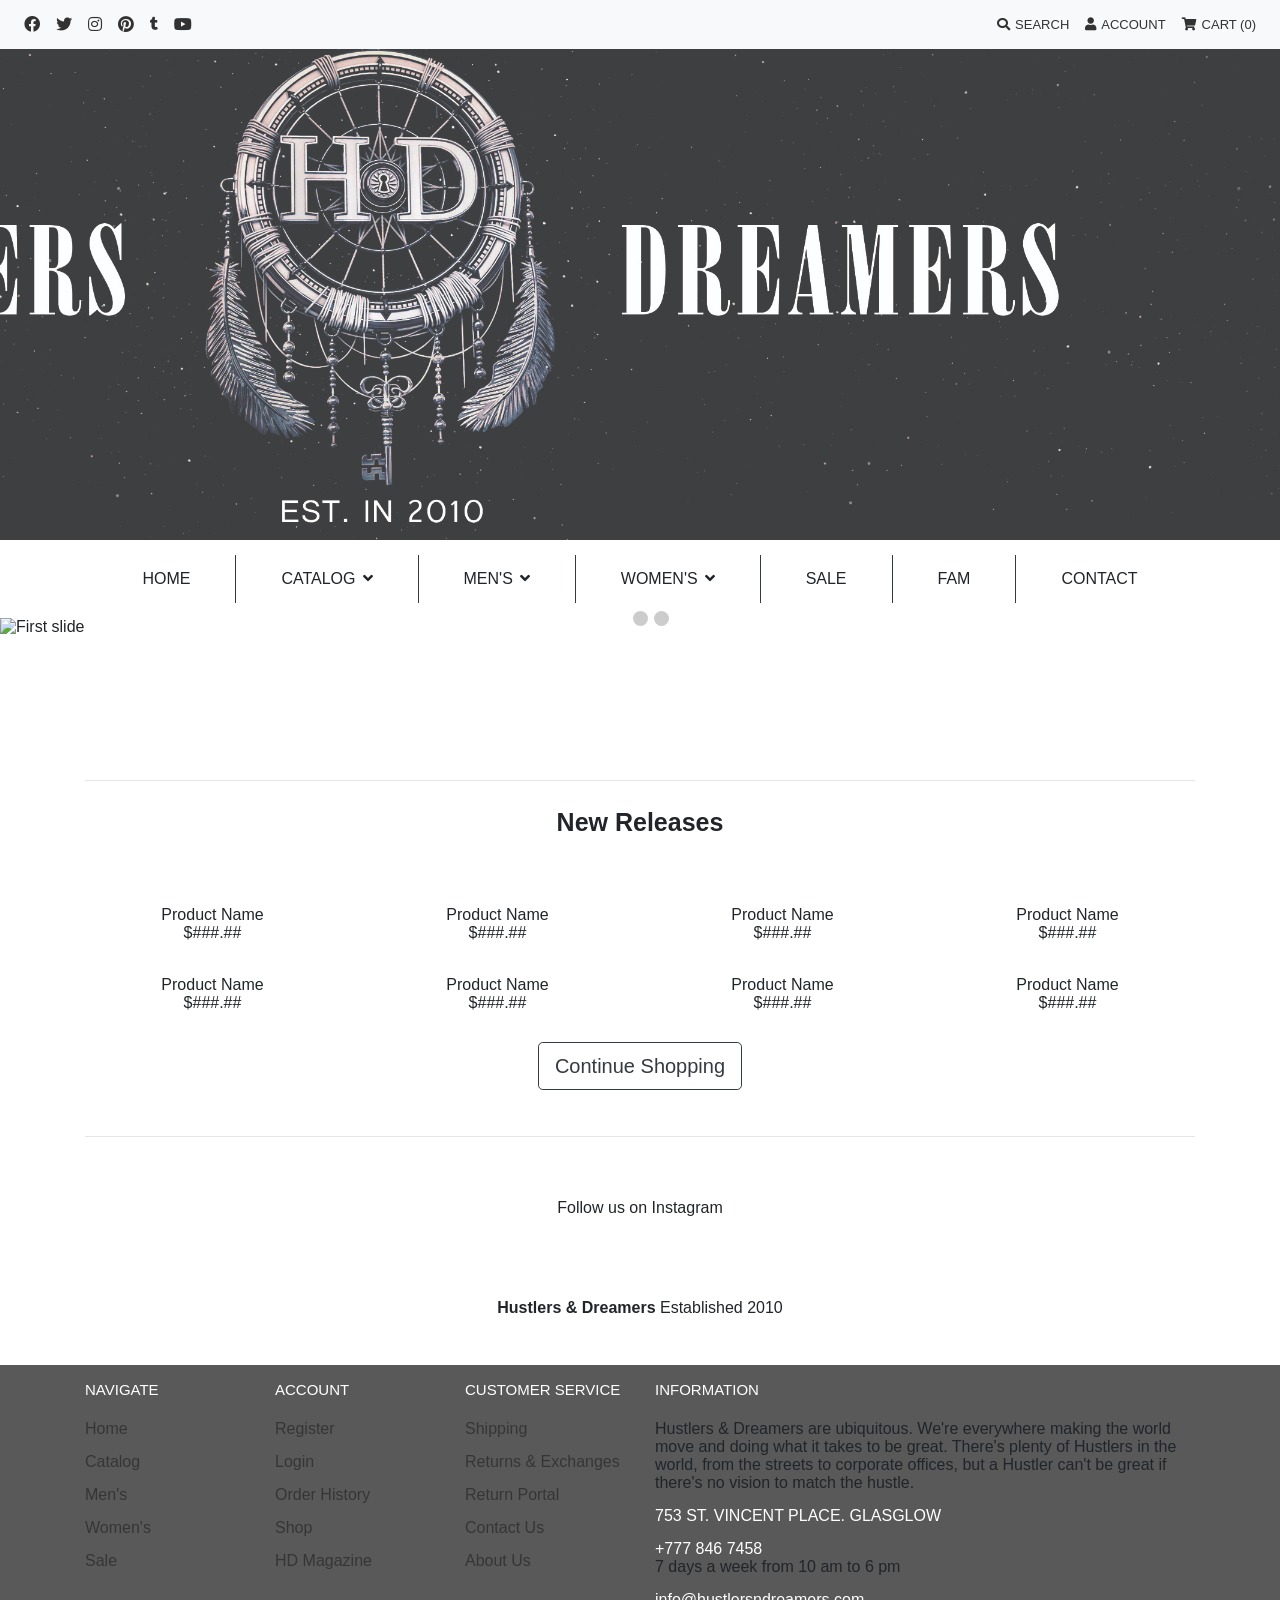
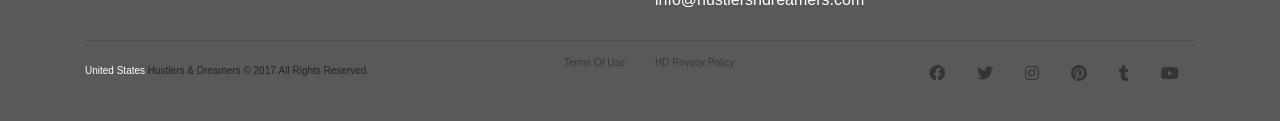
==== index.html @ d3884266 "First Commit" ====
<!doctype html>
<html lang="en">
  <head>
    <!-- Required meta tags -->
    <meta charset="utf-8">
    <meta name="viewport" content="width=device-width, initial-scale=1, shrink-to-fit=no">

    <!-- Bootstrap CSS -->
    <link rel="stylesheet" href="/css/bootstrap.css">
    <!-- Font Awesome CSS -->
    <link rel="stylesheet" href="https://use.fontawesome.com/releases/v5.5.0/css/all.css" integrity="sha384-B4dIYHKNBt8Bc12p+WXckhzcICo0wtJAoU8YZTY5qE0Id1GSseTk6S+L3BlXeVIU" crossorigin="anonymous">
    <!--  Custom styles  -->
    <link rel="stylesheet" href="css/mystyle.css">
    <title>Hustlers &amp; Dreamers</title>
  </head>
  <body>
   <section class="cover-main" id="home">
       <nav class="navbar navbar-expand-lg navbar-light bg-light fixed-top">
<!--  <a class="navbar-brand" href="#">Navbar</a>-->
  <button class="navbar-toggler" type="button" data-toggle="collapse" data-target="#navbarSupportedContent" aria-controls="navbarSupportedContent" aria-expanded="false" aria-label="Toggle navigation">
    <span class="navbar-toggler-icon"></span>
  </button>

  <div class="collapse navbar-collapse" id="navbarSupportedContent">
    <ul class="navbar-nav mr-auto">
      <li class="nav-item">
        <a class="nav-link" href="#"><i class="fab fa-facebook"></i></a>
      </li>
      <li class="nav-item">
        <a class="nav-link" href="#"><i class="fab fa-twitter"></i></a>
      </li>
      <li class="nav-item ">
        <a class="nav-link" href="#"><i class="fab fa-instagram"></i></a>
      </li>
      <li class="nav-item">
        <a class="nav-link" href="#"><i class="fab fa-pinterest"></i></a>
      </li>
      <li class="nav-item">
        <a class="nav-link" href="#"><i class="fab fa-tumblr"></i></a>
      </li>
      <li class="nav-item">
        <a class="nav-link" href="#"><i class="fab fa-youtube"></i></a>
      </li>
    </ul>
    <ul class="navbar-nav">
       <li class="nav-item">
            <a class="nav-link" href="#"><i class="fas fa-search"></i>Search</a>
        </li>
        <li class="nav-item">
            <a class="nav-link" href="#"><i class="fas fa-user"></i>Account</a>
        </li>
        <li class="nav-item">
            <a class="nav-link" href="#"><i class="fas fa-shopping-cart"></i>Cart (0)</a>
        </li>
    </ul>
  </div>
</nav>
   </section>
   
   <section id="site-nav">
       <ul class="nav justify-content-center">
      <li class="nav-item">
        <a class="nav-link text-body text-uppercase border-right border-dark" href="#">Home</a>
      </li>
      <li class="nav-item">
        <a class="nav-link text-body text-uppercase border-right border-dark" href="#">Catalog<i class="fas fa-angle-down"></i></a>
      </li>
      <li class="nav-item">
        <a class="nav-link text-body text-uppercase border-right border-dark" href="#">Men's<i class="fas fa-angle-down"></i></a>
      </li>
      <li class="nav-item">
        <a class="nav-link text-body text-uppercase border-right border-dark" href="#">Women's<i class="fas fa-angle-down"></i></a>
      </li>
      <li class="nav-item">
        <a class="nav-link text-body text-uppercase border-right border-dark" href="#">Sale</a>
      </li>
      <li class="nav-item">
        <a class="nav-link text-body text-uppercase border-right border-dark" href="#">Fam</a>
      </li>
      <li class="nav-item">
        <a class="nav-link text-body text-uppercase" href="#">Contact</a>
      </li>
    </ul>
<!--
       <nav class="navbar navbar-expand-lg navbar-light bg-light">
           <div class="container">
            <div class="collapse navbar-collapse" id="navbarText">
                <ul class="navbar-nav mr-auto">
                  <li class="nav-item active">
                    <a class="nav-link" href="#">Home <span class="sr-only">(current)</span></a>
                  </li>
                  <li class="nav-item">
                    <a class="nav-link" href="#">Catalog<i class="fas fa-angle-down"></i></a>
                  </li>
                  <li class="nav-item">
                    <a class="nav-link" href="#">Men's<i class="fas fa-angle-down"></i></a>
                  </li>
                  <li class="nav-item">
                    <a class="nav-link" href="#">Women's<i class="fas fa-angle-down"></i></a>
                  </li>
                  <li class="nav-item">
                    <a class="nav-link" href="#">Sales</a>
                  </li>
                  <li class="nav-item">
                    <a class="nav-link" href="#">Fam</a>
                  </li>
                  <li class="nav-item">
                    <a class="nav-link" href="#">Contact</a>
                  </li>
                </ul>
              </div>
          </div>
        </nav>
-->
   </section>
   
   <section id="home-carousel">
       <div id="carouselExampleIndicators" class="carousel slide" data-ride="carousel">
          <ol class="carousel-indicators">
            <li data-target="#carouselExampleIndicators" data-slide-to="0" class="active"></li>
            <li data-target="#carouselExampleIndicators" data-slide-to="1"></li>
            <li data-target="#carouselExampleIndicators" data-slide-to="2"></li>
          </ol>
          <div class="carousel-inner">
            <div class="carousel-item active">
              <img class="d-block w-100" src="https://via.placeholder.com/800x400?auto=yes&bg=777&fg=555&text=First slide" alt="First slide">
            </div>
            <div class="carousel-item">
              <img class="d-block w-100" src="https://via.placeholder.com/800x400?auto=yes&bg=666&fg=444&text=Second slide" alt="Second slide">
            </div>
            <div class="carousel-item">
              <img class="d-block w-100" src="https://via.placeholder.com/800x400?auto=yes&bg=555&fg=333&text=Third slide" alt="Third slide">
            </div>
          </div>
          <a class="carousel-control-prev" href="#carouselExampleIndicators" role="button" data-slide="prev">
            <span class="carousel-control-prev-icon" aria-hidden="true"></span>
            <span class="sr-only">Previous</span>
          </a>
          <a class="carousel-control-next" href="#carouselExampleIndicators" role="button" data-slide="next">
            <span class="carousel-control-next-icon" aria-hidden="true"></span>
            <span class="sr-only">Next</span>
          </a>
        </div>
   </section>
    
    <section id="two-images-alone">
<!--        <div class="container">-->
          <div class="row">
            <div class="mx-auto">
             <img src="https://via.placeholder.com/700x500" alt="">
            </div>
            <div class="mx-auto">
              <img src="https://via.placeholder.com/700x500" alt="">
            </div>
          </div>
<!--        </div>-->
    </section>
    
    <section id="new-releases">
       <div class="container">
          <hr>
           <h1>New Releases</h1>
           <div class="row">
               <div class="col">
                   <img src="https://via.placeholder.com/250" alt="">
                   <h3>Product Name</h3>
                   <p>$###.##</p>
               </div>
               <div class="col">
                   <img src="https://via.placeholder.com/250" alt="">
                   <h3>Product Name</h3>
                   <p>$###.##</p>
               </div>
               <div class="col">
                   <img src="https://via.placeholder.com/250" alt="">
                   <h3>Product Name</h3>
                   <p>$###.##</p>
               </div>
               <div class="col">
                   <img src="https://via.placeholder.com/250" alt="">
                   <h3>Product Name</h3>
                   <p>$###.##</p>
               </div>
           </div>
           <div class="row">
               <div class="col">
                   <img src="https://via.placeholder.com/250" alt="">
                   <h3>Product Name</h3>
                   <p>$###.##</p>
               </div>
               <div class="col">
                   <img src="https://via.placeholder.com/250" alt="">
                   <h3>Product Name</h3>
                   <p>$###.##</p>
               </div>
               <div class="col">
                   <img src="https://via.placeholder.com/250" alt="">
                   <h3>Product Name</h3>
                   <p>$###.##</p>
               </div>
               <div class="col">
                   <img src="https://via.placeholder.com/250" alt="">
                   <h3>Product Name</h3>
                   <p>$###.##</p>
               </div>
           </div>
           <button type="button" class="btn btn-lg btn-outline-dark">Continue Shopping</button>
           <hr>
       </div>
    </section>
    
    <section id="follow-instagram">
        <div class="container">
            <h3 class="my-3">Follow us on Instagram</h3>
            <img src="https://via.placeholder.com/150" alt="">
            <img src="https://via.placeholder.com/150" alt="">
            <img src="https://via.placeholder.com/150" alt="">
            <img src="https://via.placeholder.com/150" alt="">
            <img src="https://via.placeholder.com/150" alt="">
            <h3 class="my-5"><b>Hustlers &amp; Dreamers</b> Established 2010</h3>
        </div>
    </section>
    
    <footer>
          <div class="container">
              <div class="row">
                <div class="col-2">
                    <h3>Navigate</h3>
                    <ul class="nav flex-column">
                        <li class="nav-item"><a href="#">Home</a></li>
                        <li class="nav-item"><a href="#">Catalog</a></li>
                        <li class="nav-item"><a href="#">Men's</a></li>
                        <li class="nav-item"><a href="#">Women's</a></li>
                        <li class="nav-item"><a href="#">Sale</a></li>
                    </ul>
                </div>
                <div class="col-2">
                    <h3>Account</h3>
                    <ul class="nav flex-column">
                        <li class="nav-item"><a href="#">Register</a></li>
                        <li class="nav-item"><a href="#">Login</a></li>
                        <li class="nav-item"><a href="#">Order History</a></li>
                        <li class="nav-item"><a href="#">Shop</a></li>
                        <li class="nav-item"><a href="#">HD Magazine</a></li>
                    </ul>
                </div>
                <div class="col-2">
                    <h3>Customer Service</h3>
                    <ul class="nav flex-column">
                        <li class="nav-item"><a href="#">Shipping</a></li>
                        <li class="nav-item"><a href="#">Returns &amp; Exchanges</a></li>
                        <li class="nav-item"><a href="#">Return Portal</a></li>
                        <li class="nav-item"><a href="#">Contact Us</a></li>
                        <li class="nav-item"><a href="#">About Us</a></li>
                    </ul>
                </div>
                <div class="col-6">
                    <h3>Information</h3>
                    <ul class="nav flex-column">
                        <li class="nav-item">Hustlers &amp; Dreamers are ubiquitous. We're everywhere making the world move and doing what it takes to be great. There's plenty of Hustlers in the world, from the streets to corporate offices, but a Hustler can't be great if there's no vision to match the hustle.</li>
                        <li class="nav-item"><p class="text-uppercase">753 St. Vincent Place. Glasglow</p></li>
                        <li class="nav-item"><p>+777 846 7458</p>7 days a week from 10 am to 6 pm</li>
                        <li class="nav-item"><p><a class="email" href="mailto:info@hustlersandreamers.com&subject=New Customer Inquiry">info@hustlersndreamers.com</a></p></li>
                    </ul>
                </div>
              </div>
              <hr>
              <div class="row" id="final-row">
                 <div class="col-sm">
                     <p class="text-left py-2 ">
                          <span class="countryus">United States</span> Hustlers &amp; Dreamers &copy; 2017.All Rights Reserved.
                      </p>
                 </div>
                 <div class="col-1">
                     <p class="text-right"><a class="text-dark btn-link" href="#">Terms Of Use</a></p>
                 </div>
                 <div class="col-2">
                     <p class="text-left"><a class="text-dark btn-link" href="#">HD Privacy Policy</a></p>
                 </div>
                  <div class="col-4">
                      <ul class="nav justify-content-end">
                  <li class="nav-item">
                        <a class="nav-link" href="#"><i class="fab fa-facebook"></i></a>
                      </li>
                      <li class="nav-item">
                        <a class="nav-link" href="#"><i class="fab fa-twitter"></i></a>
                      </li>
                      <li class="nav-item ">
                        <a class="nav-link" href="#"><i class="fab fa-instagram"></i></a>
                      </li>
                      <li class="nav-item">
                        <a class="nav-link" href="#"><i class="fab fa-pinterest"></i></a>
                      </li>
                      <li class="nav-item">
                        <a class="nav-link" href="#"><i class="fab fa-tumblr"></i></a>
                      </li>
                      <li class="nav-item">
                        <a class="nav-link" href="#"><i class="fab fa-youtube"></i></a>
                      </li>
                </ul>
                  </div>
              </div>
          </div>
    </footer>

    <!-- Optional JavaScript -->
    <!-- jQuery first, then Popper.js, then Bootstrap JS -->
    <script src="https://code.jquery.com/jquery-3.3.1.slim.min.js" integrity="sha384-q8i/X+965DzO0rT7abK41JStQIAqVgRVzpbzo5smXKp4YfRvH+8abtTE1Pi6jizo" crossorigin="anonymous"></script>
    <script src="https://cdnjs.cloudflare.com/ajax/libs/popper.js/1.14.3/umd/popper.min.js" integrity="sha384-ZMP7rVo3mIykV+2+9J3UJ46jBk0WLaUAdn689aCwoqbBJiSnjAK/l8WvCWPIPm49" crossorigin="anonymous"></script>
    <script src="https://stackpath.bootstrapcdn.com/bootstrap/4.1.3/js/bootstrap.min.js" integrity="sha384-ChfqqxuZUCnJSK3+MXmPNIyE6ZbWh2IMqE241rYiqJxyMiZ6OW/JmZQ5stwEULTy" crossorigin="anonymous"></script>
    <script defer src="https://use.fontawesome.com/releases/v5.5.0/js/all.js" integrity="sha384-GqVMZRt5Gn7tB9D9q7ONtcp4gtHIUEW/yG7h98J7IpE3kpi+srfFyyB/04OV6pG0" crossorigin="anonymous"></script>
  </body>
</html>
---- css/mystyle.css ----
/*RESET CSS BEGIN*/


/* http://meyerweb.com/eric/tools/css/reset/
   v2.0 | 20110126
   License: none (public domain)
*/

html,
body,
div,
span,
applet,
object,
iframe,
h1,
h2,
h3,
h4,
h5,
h6,
p,
blockquote,
pre,
a,
abbr,
acronym,
address,
big,
cite,
code,
del,
dfn,
em,
img,
ins,
kbd,
q,
s,
samp,
small,
strike,
strong,
sub,
sup,
tt,
var,
b,
u,
i,
center,
dl,
dt,
dd,
ol,
ul,
li,
fieldset,
form,
label,
legend,
table,
caption,
tbody,
tfoot,
thead,
tr,
th,
td,
article,
aside,
canvas,
details,
embed,
figure,
figcaption,
footer,
header,
hgroup,
menu,
nav,
output,
ruby,
section,
summary,
time,
mark,
audio,
video {
    margin: 0;
    padding: 0;
    border: 0;
    font-size: 100%;
    font: inherit;
    vertical-align: baseline;
}


/* HTML5 display-role reset for older browsers */

article,
aside,
details,
figcaption,
figure,
footer,
header,
hgroup,
menu,
nav,
section {
    display: block;
}

body {
    /*line-height: 1;*/
    /*font-family: 'Montserrat', sans-serif;*/
    font-family: 'Roboto', sans-serif;
/*    font-family: 'Advent Pro', sans-serif;*/
}

ol,
ul {
    list-style: none;
}

blockquote,
q {
    quotes: none;
}

blockquote:before,
blockquote:after,
q:before,
q:after {
    content: '';
    content: none;
}

/*RESET CSS END*/




/*Nav bar style begin */

.navbar-light .navbar-nav .nav-link {
    color: rgba(0,0,0,0.8);
    text-transform: uppercase;
    font-size: 13px;
    font-weight: 500;
}


/*
.fa-facebook {
    color: rgba(0,0,0,0.8);
}

.fa-twitter {
    color: rgba(0,0,0,0.8);
}
.fa-instagram {
    color: rgba(0,0,0,0.8);
}
.fa-pinterest {
    color: rgba(0,0,0,0.8);
}
.fa-tumblr {
    color: rgba(0,0,0,0.8);
}
.fa-youtube {
    color: rgba(0,0,0,0.8);
}
*/

.navbar-light .navbar-nav .nav-link .fa-facebook {
    font-size: 1rem;
}
.navbar-light .navbar-nav .nav-link .fa-twitter {
    font-size: 1rem;
}
.navbar-light .navbar-nav .nav-link .fa-instagram {
    font-size: 1rem;
}
.navbar-light .navbar-nav .nav-link .fa-pinterest {
    font-size: 1rem;
}
.navbar-light .navbar-nav .nav-link .fa-tumbler {
    font-size: 1rem;
}
.navbar-light .navbar-nav .nav-link .fa-youtube {
    font-size: 1rem;
}

.fa-search {
    margin-right:5px;
    color:rgba(0,0,0,0.8);
}

.fa-user {
    margin-right:5px;
    color:rgba(0,0,0,0.8);
}
.fa-shopping-cart {
    margin-right:5px;
    color:rgba(0,0,0,0.8);
}

#site-nav {
    padding: 15px 0;
}

#site-nav .nav-item a {
    padding: 15px 45px;
}

/* Navbar style end*/


.cover-main {
  background: url('../images/hero-bg.jpg') right bottom;
  background-repeat: no-repeat;
  background-size: cover;
  height: 60vh;
}

.fa-angle-down {
    margin-left: 7px;
}

#two-images-alone {
    text-align: center;
    padding: 40px 40px;
}
#new-releases {
    padding: 30px 15px;
    text-align: center;
}

#new-releases h1 {
    font-size: 25px;
    font-weight: 700;
    line-height: 30px;
    padding: 10px 10px;
    margin-bottom: 25px;
}

#new-releases img {
    margin-top: 15px;
    margin-bottom: 15px;
}

#new-releases button {
    margin-top: 30px;
    margin-bottom: 30px;
}

/* Pagination styles being */
.pagination {
/*  display: inline-block;*/
}

.pagination a {
  color: black;
/*  float: left;*/
  padding: 0 10px;
  text-decoration: none;
  transition: background-color .3s;
  border: 1px solid #ddd;
  margin: 0 4px;
  font-size: 12px
}

.pagination a.remove-box-border {
    font-size: 12px;
    margin-right: 10px;
    padding: 0;
    border: none;
    
}

.pagination a.remove-box-border:hover:not(.active) {background-color: white;}

.pagination a.active {
  background-color: #4CAF50;
  color: white;
  border: 1px solid #4CAF50;
}

.pagination a:hover:not(.active) {background-color: #ddd;}
/* Pagination styles end */

#product-details  {
 text-align: center;   
}

#follow-instagram {
    text-align: center;
/*    padding: 15px 15px;*/
}

#follow-instagram h3 b {
    font-weight: 700;
}

footer {
    background-color: rgba(0,0,0,.65);
    padding: 15px 0;
}

footer h3 {
    text-transform: uppercase;
    color: white;
    margin-bottom: 20px;
    font-size: 15px;
    line-height: 20px;
}

footer .nav .nav-item {
    margin-bottom: 15px;
}

footer .nav-item p {
    color: white;
}


footer .nav .nav-item a {
    text-decoration: none;
    color: rgba(0,0,0,0.4);
}

footer .nav .nav-item a.email {
    color:white;
}

footer #final-row p {
    font-size:10px;
}

footer #final-row p span {
    color:white;
}

#one-images-alone  {
    text-align: center;
    padding: 15px 15px;
}
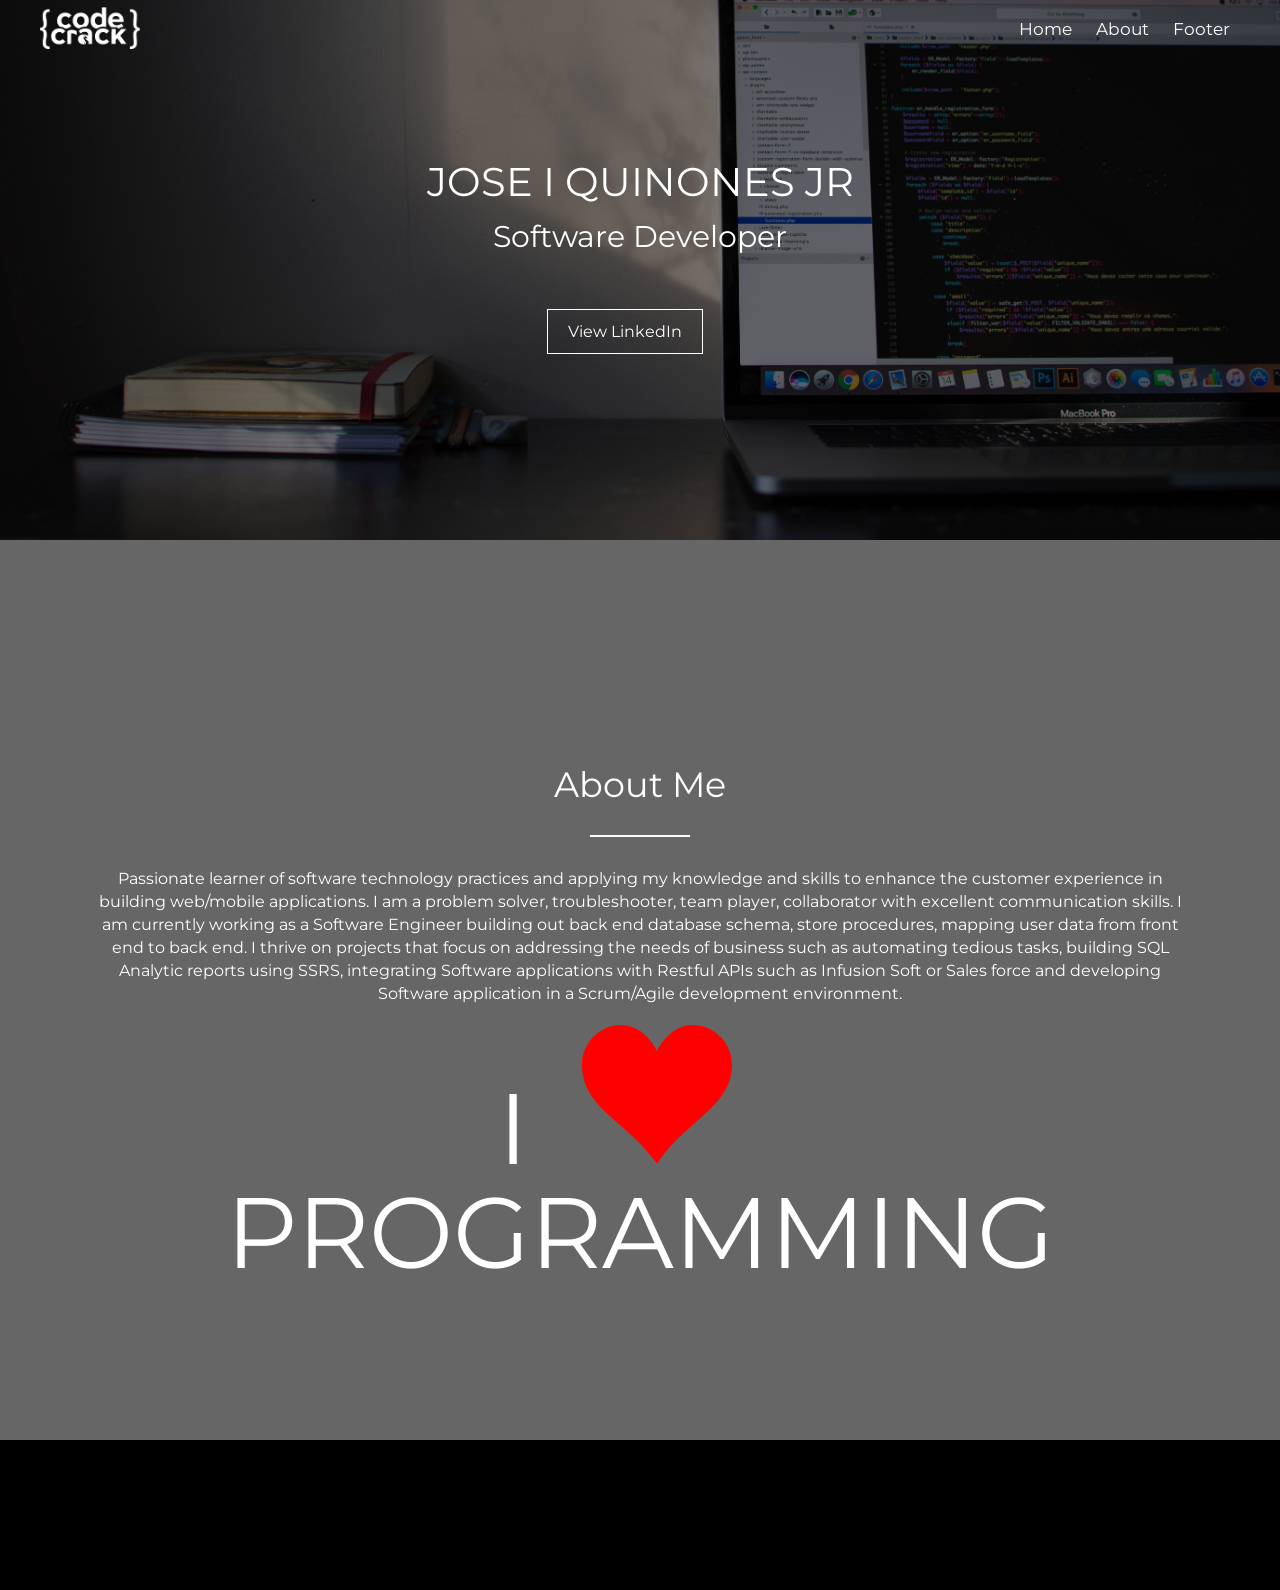
==== commit b81c6e55: "first commit" ====
--- a/index.html
+++ b/index.html
@@ -1,313 +1,133 @@
-<!doctype html>
+<!DOCTYPE HTML>
 <html lang="en">
-  <head>
-    <!-- Required meta tags -->
+
+<head>
     <meta charset="utf-8">
-    <meta name="viewport" content="width=device-width, initial-scale=1, shrink-to-fit=no">
+    <meta name="viewport" content="width=device-width, initial-scale=1, maximum-scale=1">
+    <!--<meta property="og:title" content="" />-->
+    <!--<meta property="og:url" content="" />-->
+    <!--<meta property="og:image" content="" />-->
+    <!--<meta property="og:site_name" content="" />-->
+    <!--<meta property="og:description" content="" />-->
+    <title>Cousre Website Live</title>
+    <link href="https://fonts.googleapis.com/css?family=Oswald:400,700" rel="stylesheet">
+    <link href="https://fonts.googleapis.com/css?family=Montserrat:400,700" rel="stylesheet">
+    <link rel="stylesheet" href="css/slick.css">
+    <link rel="stylesheet" href="css/slick-theme.css">
+    <link rel="stylesheet" href="css/main.css">
+    <!--[if lt IE 9]>
+            <script src="scripts/html5shiv.min.js"></script>
+        <![endif]-->
+</head>
 
-    <!-- Bootstrap CSS -->
-    <link rel="stylesheet" href="/css/bootstrap.css">
-    <!-- Font Awesome CSS -->
-    <link rel="stylesheet" href="https://use.fontawesome.com/releases/v5.5.0/css/all.css" integrity="sha384-B4dIYHKNBt8Bc12p+WXckhzcICo0wtJAoU8YZTY5qE0Id1GSseTk6S+L3BlXeVIU" crossorigin="anonymous">
-    <!--  Custom styles  -->
-    <link rel="stylesheet" href="css/mystyle.css">
-    <title>Hustlers &amp; Dreamers</title>
-  </head>
-  <body>
-   <section class="cover-main" id="home">
-       <nav class="navbar navbar-expand-lg navbar-light bg-light fixed-top">
-<!--  <a class="navbar-brand" href="#">Navbar</a>-->
-  <button class="navbar-toggler" type="button" data-toggle="collapse" data-target="#navbarSupportedContent" aria-controls="navbarSupportedContent" aria-expanded="false" aria-label="Toggle navigation">
-    <span class="navbar-toggler-icon"></span>
-  </button>
-
-  <div class="collapse navbar-collapse" id="navbarSupportedContent">
-    <ul class="navbar-nav mr-auto">
-      <li class="nav-item">
-        <a class="nav-link" href="#"><i class="fab fa-facebook"></i></a>
-      </li>
-      <li class="nav-item">
-        <a class="nav-link" href="#"><i class="fab fa-twitter"></i></a>
-      </li>
-      <li class="nav-item ">
-        <a class="nav-link" href="#"><i class="fab fa-instagram"></i></a>
-      </li>
-      <li class="nav-item">
-        <a class="nav-link" href="#"><i class="fab fa-pinterest"></i></a>
-      </li>
-      <li class="nav-item">
-        <a class="nav-link" href="#"><i class="fab fa-tumblr"></i></a>
-      </li>
-      <li class="nav-item">
-        <a class="nav-link" href="#"><i class="fab fa-youtube"></i></a>
-      </li>
-    </ul>
-    <ul class="navbar-nav">
-       <li class="nav-item">
-            <a class="nav-link" href="#"><i class="fas fa-search"></i>Search</a>
-        </li>
-        <li class="nav-item">
-            <a class="nav-link" href="#"><i class="fas fa-user"></i>Account</a>
-        </li>
-        <li class="nav-item">
-            <a class="nav-link" href="#"><i class="fas fa-shopping-cart"></i>Cart (0)</a>
-        </li>
-    </ul>
-  </div>
-</nav>
-   </section>
-   
-   <section id="site-nav">
-       <ul class="nav justify-content-center">
-      <li class="nav-item">
-        <a class="nav-link text-body text-uppercase border-right border-dark" href="#">Home</a>
-      </li>
-      <li class="nav-item">
-        <a class="nav-link text-body text-uppercase border-right border-dark" href="#">Catalog<i class="fas fa-angle-down"></i></a>
-      </li>
-      <li class="nav-item">
-        <a class="nav-link text-body text-uppercase border-right border-dark" href="#">Men's<i class="fas fa-angle-down"></i></a>
-      </li>
-      <li class="nav-item">
-        <a class="nav-link text-body text-uppercase border-right border-dark" href="#">Women's<i class="fas fa-angle-down"></i></a>
-      </li>
-      <li class="nav-item">
-        <a class="nav-link text-body text-uppercase border-right border-dark" href="#">Sale</a>
-      </li>
-      <li class="nav-item">
-        <a class="nav-link text-body text-uppercase border-right border-dark" href="#">Fam</a>
-      </li>
-      <li class="nav-item">
-        <a class="nav-link text-body text-uppercase" href="#">Contact</a>
-      </li>
-    </ul>
-<!--
-       <nav class="navbar navbar-expand-lg navbar-light bg-light">
-           <div class="container">
-            <div class="collapse navbar-collapse" id="navbarText">
-                <ul class="navbar-nav mr-auto">
-                  <li class="nav-item active">
-                    <a class="nav-link" href="#">Home <span class="sr-only">(current)</span></a>
-                  </li>
-                  <li class="nav-item">
-                    <a class="nav-link" href="#">Catalog<i class="fas fa-angle-down"></i></a>
-                  </li>
-                  <li class="nav-item">
-                    <a class="nav-link" href="#">Men's<i class="fas fa-angle-down"></i></a>
-                  </li>
-                  <li class="nav-item">
-                    <a class="nav-link" href="#">Women's<i class="fas fa-angle-down"></i></a>
-                  </li>
-                  <li class="nav-item">
-                    <a class="nav-link" href="#">Sales</a>
-                  </li>
-                  <li class="nav-item">
-                    <a class="nav-link" href="#">Fam</a>
-                  </li>
-                  <li class="nav-item">
-                    <a class="nav-link" href="#">Contact</a>
-                  </li>
+<body>
+    <div class="main-overlay js-main-overlay"></div>
+    <section class="cover-main" id="home">
+        <header>
+            <nav class="nav-wrapper">
+                <div class="logo">
+                    <a href="#">
+                      <img src="images/white-logo.png" class="logo">
+                    </a>
+                </div>
+                <ul class="menu">
+                    <li><a href="#home">Home</a></li>
+                    <!-- <li><a href="#work">My Work</a></li> -->
+                    <li><a href="#about">About</a></li>
+                    <!-- <li><a href="#slider">Slider</a></li> -->
+                    <li><a href="#footer">Footer</a></li>
                 </ul>
-              </div>
-          </div>
-        </nav>
--->
-   </section>
-   
-   <section id="home-carousel">
-       <div id="carouselExampleIndicators" class="carousel slide" data-ride="carousel">
-          <ol class="carousel-indicators">
-            <li data-target="#carouselExampleIndicators" data-slide-to="0" class="active"></li>
-            <li data-target="#carouselExampleIndicators" data-slide-to="1"></li>
-            <li data-target="#carouselExampleIndicators" data-slide-to="2"></li>
-          </ol>
-          <div class="carousel-inner">
-            <div class="carousel-item active">
-              <img class="d-block w-100" src="https://via.placeholder.com/800x400?auto=yes&bg=777&fg=555&text=First slide" alt="First slide">
-            </div>
-            <div class="carousel-item">
-              <img class="d-block w-100" src="https://via.placeholder.com/800x400?auto=yes&bg=666&fg=444&text=Second slide" alt="Second slide">
-            </div>
-            <div class="carousel-item">
-              <img class="d-block w-100" src="https://via.placeholder.com/800x400?auto=yes&bg=555&fg=333&text=Third slide" alt="Third slide">
-            </div>
-          </div>
-          <a class="carousel-control-prev" href="#carouselExampleIndicators" role="button" data-slide="prev">
-            <span class="carousel-control-prev-icon" aria-hidden="true"></span>
-            <span class="sr-only">Previous</span>
-          </a>
-          <a class="carousel-control-next" href="#carouselExampleIndicators" role="button" data-slide="next">
-            <span class="carousel-control-next-icon" aria-hidden="true"></span>
-            <span class="sr-only">Next</span>
-          </a>
-        </div>
-   </section>
-    
-    <section id="two-images-alone">
-<!--        <div class="container">-->
-          <div class="row">
-            <div class="mx-auto">
-             <img src="https://via.placeholder.com/700x500" alt="">
-            </div>
-            <div class="mx-auto">
-              <img src="https://via.placeholder.com/700x500" alt="">
-            </div>
-          </div>
-<!--        </div>-->
-    </section>
-    
-    <section id="new-releases">
-       <div class="container">
-          <hr>
-           <h1>New Releases</h1>
-           <div class="row">
-               <div class="col">
-                   <img src="https://via.placeholder.com/250" alt="">
-                   <h3>Product Name</h3>
-                   <p>$###.##</p>
-               </div>
-               <div class="col">
-                   <img src="https://via.placeholder.com/250" alt="">
-                   <h3>Product Name</h3>
-                   <p>$###.##</p>
-               </div>
-               <div class="col">
-                   <img src="https://via.placeholder.com/250" alt="">
-                   <h3>Product Name</h3>
-                   <p>$###.##</p>
-               </div>
-               <div class="col">
-                   <img src="https://via.placeholder.com/250" alt="">
-                   <h3>Product Name</h3>
-                   <p>$###.##</p>
-               </div>
-           </div>
-           <div class="row">
-               <div class="col">
-                   <img src="https://via.placeholder.com/250" alt="">
-                   <h3>Product Name</h3>
-                   <p>$###.##</p>
-               </div>
-               <div class="col">
-                   <img src="https://via.placeholder.com/250" alt="">
-                   <h3>Product Name</h3>
-                   <p>$###.##</p>
-               </div>
-               <div class="col">
-                   <img src="https://via.placeholder.com/250" alt="">
-                   <h3>Product Name</h3>
-                   <p>$###.##</p>
-               </div>
-               <div class="col">
-                   <img src="https://via.placeholder.com/250" alt="">
-                   <h3>Product Name</h3>
-                   <p>$###.##</p>
-               </div>
-           </div>
-           <button type="button" class="btn btn-lg btn-outline-dark">Continue Shopping</button>
-           <hr>
-       </div>
-    </section>
-    
-    <section id="follow-instagram">
-        <div class="container">
-            <h3 class="my-3">Follow us on Instagram</h3>
-            <img src="https://via.placeholder.com/150" alt="">
-            <img src="https://via.placeholder.com/150" alt="">
-            <img src="https://via.placeholder.com/150" alt="">
-            <img src="https://via.placeholder.com/150" alt="">
-            <img src="https://via.placeholder.com/150" alt="">
-            <h3 class="my-5"><b>Hustlers &amp; Dreamers</b> Established 2010</h3>
+            </nav>
+        <div class="menu-trigger js-menu-trigger"></div>
+        </header>
+        <div class="wrapper">
+            <ul id="scene"
+                  data-invert-x="false"
+                  data-invert-y="false"
+                  data-scalar-x="7"
+                  data-scalar-y="7"
+                  data-friction-x="0.1"
+                  data-friction-y="0.1"
+                  data-origin-x="0.5"
+                  data-origin-y="0.5">
+                <li class="layer name" data-depth="0.90">Jose I Quinones Jr</li>
+                <li class="layer title" data-depth="0.50">Software Developer</li>
+                <li class="layer btn btn-main" data-depth="0.30">
+                    <a href="https://www.linkedin.com/in/jose-i-quinones-jr-68488284/" target=”_blank”  class="portfolio-btn">View LinkedIn</a>
+                    <!-- <a href="#" class="contact-btn">Contact Me</a> -->
+                </li>
+            </ul>
         </div>
     </section>
-    
-    <footer>
-          <div class="container">
-              <div class="row">
-                <div class="col-2">
-                    <h3>Navigate</h3>
-                    <ul class="nav flex-column">
-                        <li class="nav-item"><a href="#">Home</a></li>
-                        <li class="nav-item"><a href="#">Catalog</a></li>
-                        <li class="nav-item"><a href="#">Men's</a></li>
-                        <li class="nav-item"><a href="#">Women's</a></li>
-                        <li class="nav-item"><a href="#">Sale</a></li>
-                    </ul>
-                </div>
-                <div class="col-2">
-                    <h3>Account</h3>
-                    <ul class="nav flex-column">
-                        <li class="nav-item"><a href="#">Register</a></li>
-                        <li class="nav-item"><a href="#">Login</a></li>
-                        <li class="nav-item"><a href="#">Order History</a></li>
-                        <li class="nav-item"><a href="#">Shop</a></li>
-                        <li class="nav-item"><a href="#">HD Magazine</a></li>
-                    </ul>
-                </div>
-                <div class="col-2">
-                    <h3>Customer Service</h3>
-                    <ul class="nav flex-column">
-                        <li class="nav-item"><a href="#">Shipping</a></li>
-                        <li class="nav-item"><a href="#">Returns &amp; Exchanges</a></li>
-                        <li class="nav-item"><a href="#">Return Portal</a></li>
-                        <li class="nav-item"><a href="#">Contact Us</a></li>
-                        <li class="nav-item"><a href="#">About Us</a></li>
-                    </ul>
-                </div>
-                <div class="col-6">
-                    <h3>Information</h3>
-                    <ul class="nav flex-column">
-                        <li class="nav-item">Hustlers &amp; Dreamers are ubiquitous. We're everywhere making the world move and doing what it takes to be great. There's plenty of Hustlers in the world, from the streets to corporate offices, but a Hustler can't be great if there's no vision to match the hustle.</li>
-                        <li class="nav-item"><p class="text-uppercase">753 St. Vincent Place. Glasglow</p></li>
-                        <li class="nav-item"><p>+777 846 7458</p>7 days a week from 10 am to 6 pm</li>
-                        <li class="nav-item"><p><a class="email" href="mailto:info@hustlersandreamers.com&subject=New Customer Inquiry">info@hustlersndreamers.com</a></p></li>
-                    </ul>
-                </div>
-              </div>
-              <hr>
-              <div class="row" id="final-row">
-                 <div class="col-sm">
-                     <p class="text-left py-2 ">
-                          <span class="countryus">United States</span> Hustlers &amp; Dreamers &copy; 2017.All Rights Reserved.
-                      </p>
-                 </div>
-                 <div class="col-1">
-                     <p class="text-right"><a class="text-dark btn-link" href="#">Terms Of Use</a></p>
-                 </div>
-                 <div class="col-2">
-                     <p class="text-left"><a class="text-dark btn-link" href="#">HD Privacy Policy</a></p>
-                 </div>
-                  <div class="col-4">
-                      <ul class="nav justify-content-end">
-                  <li class="nav-item">
-                        <a class="nav-link" href="#"><i class="fab fa-facebook"></i></a>
-                      </li>
-                      <li class="nav-item">
-                        <a class="nav-link" href="#"><i class="fab fa-twitter"></i></a>
-                      </li>
-                      <li class="nav-item ">
-                        <a class="nav-link" href="#"><i class="fab fa-instagram"></i></a>
-                      </li>
-                      <li class="nav-item">
-                        <a class="nav-link" href="#"><i class="fab fa-pinterest"></i></a>
-                      </li>
-                      <li class="nav-item">
-                        <a class="nav-link" href="#"><i class="fab fa-tumblr"></i></a>
-                      </li>
-                      <li class="nav-item">
-                        <a class="nav-link" href="#"><i class="fab fa-youtube"></i></a>
-                      </li>
-                </ul>
-                  </div>
-              </div>
-          </div>
+
+    <!-- <section class="masonry-grid" id="work">
+        <h2 class="sub-title">My Programming Portfolio</h2>
+        <div class="grid">
+          <div class="grid-item"><img src="images/one.jpg" alt=""></div>
+          <div class="grid-item"><img src="images/two.jpg" alt=""></div>
+          <div class="grid-item tall-img"><img src="images/tall-img-1.jpg" alt=""></div>
+          <div class="grid-item"><img src="images/four.jpg" alt=""></div>
+          <div class="grid-item tall-img"><img src="images/tall-img-2.jpg" alt=""></div>
+          <div class="grid-item"><img src="images/five.jpg" alt=""></div>
+          <div class="grid-item"><img src="images/six.jpg" alt=""></div>
+          <div class="grid-item"><img src="images/three.jpg" alt=""></div>
+          <div class="grid-item"><img src="images/seven.jpg" alt=""></div>
+          <div class="grid-item"><img src="images/eight.jpg" alt=""></div>
+          <div class="grid-item"><img src="images/nine.jpg" alt=""></div>
+          <div class="grid-item"><img src="images/ten.jpg" alt=""></div>
+          <div class="grid-item"><img src="images/eleven.jpg" alt=""></div>
+        </div>
+    </section> -->
+
+    <section class="beating-heart" id="about">
+        <div class="wrapper">
+            <h2 class="sub-title">About Me</h2>
+            <p>Passionate learner of software technology practices and applying my knowledge and skills to enhance the customer experience in building web/mobile applications. I am a problem solver, troubleshooter, team player, collaborator with excellent communication skills. I am currently working as a Software Engineer building out back end database schema, store procedures, mapping user data from front end to back end. I thrive on projects that focus on addressing the needs of business such as automating tedious tasks, building SQL Analytic reports using SSRS, integrating Software applications with Restful APIs such as Infusion Soft or Sales force and developing Software application in a Scrum/Agile development environment.</p>
+            <span>I</span>
+            <svg class="heart" viewBox="0 0 32 29.6">
+            <path d="M23.6,0c-3.4,0-6.3,2.7-7.6,5.6C14.7,2.7,11.8,0,8.4,0C3.8,0,0,3.8,0,8.4c0,9.4,9.5,11.9,16,21.2
+          	c6.1-9.3,16-12.1,16-21.2C32,3.8,28.2,0,23.6,0z"/>
+            </svg>
+            <span>PROGRAMMING</span>
+        </div>
+    </section>
+
+    <!-- <div class="slider-div" id="slider">
+        <h2 class="sub-title">Slider Showcase</h2>
+        <div class="slider">
+            <div class="slide">
+              <img src="images/eleven.jpg" alt="" class="img-responsive" />
+            </div>
+            <div class="slide">
+              <img src="images/ten.jpg" alt="" class="img-responsive" />
+            </div>
+            <div class="slide">
+              <img src="images/one.jpg" alt="" class="img-responsive" />
+            </div>
+            <div class="slide">
+              <img src="images/two.jpg" alt="" class="img-responsive" />
+            </div>
+            <div class="slide">
+              <img src="images/three.jpg" alt="" class="img-responsive" />
+            </div>
+        </div>
+    </div> -->
+
+    <footer id="footer">
+        <h1>Hi, this is a Prallax Footer. You like me?</h1>
     </footer>
 
-    <!-- Optional JavaScript -->
-    <!-- jQuery first, then Popper.js, then Bootstrap JS -->
-    <script src="https://code.jquery.com/jquery-3.3.1.slim.min.js" integrity="sha384-q8i/X+965DzO0rT7abK41JStQIAqVgRVzpbzo5smXKp4YfRvH+8abtTE1Pi6jizo" crossorigin="anonymous"></script>
-    <script src="https://cdnjs.cloudflare.com/ajax/libs/popper.js/1.14.3/umd/popper.min.js" integrity="sha384-ZMP7rVo3mIykV+2+9J3UJ46jBk0WLaUAdn689aCwoqbBJiSnjAK/l8WvCWPIPm49" crossorigin="anonymous"></script>
-    <script src="https://stackpath.bootstrapcdn.com/bootstrap/4.1.3/js/bootstrap.min.js" integrity="sha384-ChfqqxuZUCnJSK3+MXmPNIyE6ZbWh2IMqE241rYiqJxyMiZ6OW/JmZQ5stwEULTy" crossorigin="anonymous"></script>
-    <script defer src="https://use.fontawesome.com/releases/v5.5.0/js/all.js" integrity="sha384-GqVMZRt5Gn7tB9D9q7ONtcp4gtHIUEW/yG7h98J7IpE3kpi+srfFyyB/04OV6pG0" crossorigin="anonymous"></script>
-  </body>
-</html>+    <script src="https://ajax.googleapis.com/ajax/libs/jquery/1.11.3/jquery.min.js"></script>
+    <script src="scripts/parallax.min.js"></script>
+    <script src="scripts/masonry.js"></script>
+    <script src="scripts/slick.min.js"></script>
+    <script src="scripts/main.js"></script>
+
+    <script>
+      var scene = document.getElementById('scene');
+      var parallax = new Parallax(scene);
+    </script>
+
+</body>
+
+</html>
--- a/css/main.css
+++ b/css/main.css
@@ -0,0 +1,717 @@
+/*RESET CSS BEGIN*/
+
+/* http://meyerweb.com/eric/tools/css/reset/
+   v2.0 | 20110126
+   License: none (public domain)
+*/
+
+html,
+body,
+div,
+span,
+applet,
+object,
+iframe,
+h1,
+h2,
+h3,
+h4,
+h5,
+h6,
+p,
+blockquote,
+pre,
+a,
+abbr,
+acronym,
+address,
+big,
+cite,
+code,
+del,
+dfn,
+em,
+img,
+ins,
+kbd,
+q,
+s,
+samp,
+small,
+strike,
+strong,
+sub,
+sup,
+tt,
+var,
+b,
+u,
+i,
+center,
+dl,
+dt,
+dd,
+ol,
+ul,
+li,
+fieldset,
+form,
+label,
+legend,
+table,
+caption,
+tbody,
+tfoot,
+thead,
+tr,
+th,
+td,
+article,
+aside,
+canvas,
+details,
+embed,
+figure,
+figcaption,
+footer,
+header,
+hgroup,
+menu,
+nav,
+output,
+ruby,
+section,
+summary,
+time,
+mark,
+audio,
+video {
+    margin: 0;
+    padding: 0;
+    border: 0;
+    font-size: 100%;
+    font: inherit;
+    vertical-align: baseline;
+}
+
+
+/* HTML5 display-role reset for older browsers */
+
+article,
+aside,
+details,
+figcaption,
+figure,
+footer,
+header,
+hgroup,
+menu,
+nav,
+section {
+    display: block;
+}
+
+body {
+    line-height: 1;
+    font-family: 'Montserrat', sans-serif;
+}
+
+ol,
+ul {
+    list-style: none;
+}
+
+blockquote,
+q {
+    quotes: none;
+}
+
+blockquote:before,
+blockquote:after,
+q:before,
+q:after {
+    content: '';
+    content: none;
+}
+/*RESET CSS END*/
+
+
+/*HELPER CLASS BEGIN*/
+
+img {
+  max-width: 100%;
+}
+
+.alignLeft {
+    float: left;
+}
+
+.alignRight {
+    float: right;
+}
+
+.no-margin-bottom {
+    margin-bottom: 0;
+}
+
+.margin-bottom-10 {
+    margin-bottom: 10px;
+}
+
+.margin-bottom-20 {
+    margin-bottom: 20px;
+}
+
+.margin-bottom-30 {
+    margin-bottom: 30px;
+}
+
+strong,
+b {
+    font-weight: 700;
+}
+
+em,
+i {
+    font-style: italic;
+}
+
+p,
+ul li,
+ol li {
+    font-size: 16px;
+    line-height: 23px;
+    margin: 0 0 20px 0;
+}
+
+ul li,
+ol li {
+    margin-bottom: 10px;
+}
+
+/*HELPER CLASS END*/
+
+
+* {
+    -webkit-box-sizing: border-box;
+            box-sizing: border-box;
+    outline: 0;
+}
+
+.wrapper {
+  max-width: 1100px;
+  width: 100%;
+  margin: 0 auto;
+}
+
+/* NAVIGATION BAR + HEADER STYLE START */
+header {
+  background: transparent;
+  width: 100%;
+  position: relative;
+
+}
+
+header.sticky {
+  position: fixed;
+  top: 0;
+  left: 0;
+  right: 0;
+  background: rgba(0, 0, 0, 0.85);
+  -webkit-transform: translateY(-200%);
+          transform: translateY(-200%);
+  -webkit-transition: 0.2s;
+  transition: 0.2s;
+  z-index: 5;
+}
+
+body.scroll header.sticky {
+  -webkit-transform: translateY(0);
+          transform: translateY(0);
+}
+
+
+.nav-wrapper {
+  max-width: 1200px;
+  margin: 0 auto;
+  position: relative;
+  padding: 7px 0;
+  display: -webkit-box;
+  display: -ms-flexbox;
+  display: flex;
+  -webkit-box-pack: justify;
+      -ms-flex-pack: justify;
+          justify-content: space-between;
+  -webkit-box-align: center;
+      -ms-flex-align: center;
+          align-items: center;
+}
+
+nav.nav-wrapper ul li {
+  display: inline-block;
+  padding: 0 10px;
+  margin-bottom: 0;
+}
+
+nav.nav-wrapper ul li a {
+  font-size: 17px;
+  line-height: 22px;
+  text-decoration: none;
+  color: white;
+  cursor: pointer;
+  border-bottom: 1px solid transparent;
+  padding-bottom: 3px;
+  -webkit-transition: 0.3s;
+  transition: 0.3s;
+}
+
+nav.nav-wrapper ul li a:hover {
+  border-bottom: 1px solid #ffffff;
+}
+
+header .logo img {
+  max-width: 100px;
+}
+
+
+/* PARALLAX PAGE STYLES START */
+.cover-main {
+  background: -webkit-gradient(linear, left top, left bottom, from(rgba(0, 0, 0, 0.5)), to(rgba(0, 0, 0, 0.5))), url('../images/hero-bg.jpg') right bottom;
+  background: linear-gradient(rgba(0, 0, 0, 0.5), rgba(0, 0, 0, 0.5)), url('../images/hero-bg.jpg') right bottom;
+  background-repeat: no-repeat;
+  background-size: cover;
+  height: 60vh;
+}
+
+ul#scene li.name {
+    text-align: center;
+    font-size: 40px;
+    line-height: 45px;
+    text-transform: uppercase;
+    color: white;
+    width: 100%;
+}
+
+ul#scene li.title {
+    text-align: center;
+    font-size: 30px;
+    line-height: 35px;
+    color: white;
+    width: 100%;
+    margin-top: 60px;
+}
+
+ul#scene {
+  margin-top: 100px;
+}
+
+.btn {
+  width: 100%;
+  text-align: center;
+  margin-top: 150px;
+}
+
+.portfolio-btn,
+.contact-btn {
+  margin: 0 auto;
+  display: inline-block;
+  padding: 10px 20px;
+  border: 1px solid white;
+  background: transparent;
+  color: white;
+  text-decoration: none;
+  -webkit-transition: 0.3s;
+  transition: 0.3s;
+}
+
+.portfolio-btn:hover,
+.contact-btn:hover {
+  background: white;
+  color: black;
+}
+
+.portfolio-btn {
+  margin-right: 30px;
+}
+
+.contact-btn {
+  margin-left: 30px;
+}
+/* PARALLAX PAGE STYLES END */
+
+
+/* MASONRY JS STYLES START */
+.masonry-grid {
+  position: relative;
+}
+
+.grid {
+  margin: 0 auto;
+}
+
+.grid-item {
+  width: 450px;
+  margin-bottom: 10px;
+}
+
+.tall-img {
+  height: 680px;
+}
+
+h2.sub-title {
+  position: relative;
+  display: block;
+  margin: 70px auto;
+  text-align: center;
+  font-size: 35px;
+  line-height: 40px;
+}
+
+h2.sub-title::after {
+  display: block;
+  height: 2px;
+  background-color: #000000;
+  content: "";
+  width: 100px;
+  margin: 30px auto 0 auto;
+}
+/* MASONRY SECTION STYLES END */
+
+
+/* I LOVE PHOTOGRAPHY ANIMATION START */
+/* , url('../images/hero-bg.jpg') no-repeat right bottom / cover */
+section.beating-heart {
+  background: -webkit-gradient(linear, left top, left bottom, from(rgba(0, 0, 0, 0.6)), to(rgba(0, 0, 0, 0.6))), url('../images/hero-bg.jpg') no-repeat right bottom / cover;
+  background: linear-gradient(rgba(0, 0, 0, 0.6), rgba(0, 0, 0, 0.6)) ;
+  text-align: center;
+  height: 100vh;
+  padding: 50px 10px;
+  color: white;
+  display: -webkit-box;
+  display: -ms-flexbox;
+  display: flex;
+  -webkit-box-pack: center;
+      -ms-flex-pack: center;
+          justify-content: center;
+  -webkit-box-align: center;
+      -ms-flex-align: center;
+          align-items: center;
+  -ms-flex-item-align: center;
+      align-self: center;
+}
+
+section.beating-heart span {
+  font-size: 100px;
+  line-height: 105px;
+}
+
+section.beating-heart h2 {
+   margin-bottom: 30px;
+}
+
+section.beating-heart h2::after {
+  background: white;
+}
+
+.heart {
+  position: relative;
+  fill: red;
+  width: 150px;
+  margin: 0 50px;
+  -webkit-animation: pulse 1s infinite;
+          animation: pulse 1s infinite;
+}
+
+@-webkit-keyframes pulse {
+      0% {
+          -webkit-transform: scale(1);
+                  transform: scale(1);
+      }
+
+      15% {
+          -webkit-transform: scale(1.25);
+                  transform: scale(1.25);
+      }
+
+      25% {
+        -webkit-transform: scale(1.15);
+                transform: scale(1.15);
+      }
+
+      35% {
+          -webkit-transform: scale(1.25);
+                  transform: scale(1.25);
+      }
+
+      100% {
+          -webkit-transform: scale(1);
+                  transform: scale(1);
+      }
+}
+
+@keyframes pulse {
+      0% {
+          -webkit-transform: scale(1);
+                  transform: scale(1);
+      }
+
+      15% {
+          -webkit-transform: scale(1.25);
+                  transform: scale(1.25);
+      }
+
+      25% {
+        -webkit-transform: scale(1.15);
+                transform: scale(1.15);
+      }
+
+      35% {
+          -webkit-transform: scale(1.25);
+                  transform: scale(1.25);
+      }
+
+      100% {
+          -webkit-transform: scale(1);
+                  transform: scale(1);
+      }
+}
+
+/* I LOVE PHOTOGRAPHY ANIMATION END */
+
+
+/* SLIDER START */
+.slider-div h2 {
+  margin-bottom: 0;
+}
+
+.slider {
+  margin: 20px auto;
+  text-align: center;
+  padding: 20px;
+  color: white;
+}
+
+.slide {
+  max-height: 300px;
+  padding: 15px;
+}
+
+.slick-prev,
+.slick-next {
+  background: black;
+  width: 40px;
+  height: 40px;
+  z-index: 1;
+}
+
+.slick-prev {
+  left: 0;
+}
+
+.slick-next {
+  right: 0;
+}
+
+.slick-prev:hover,
+.slick-next:hover {
+  background: black;
+}
+/* SLIDER END */
+
+
+/* FOOTER START */
+footer {
+  position: relative;
+  z-index: -2;
+  height: 150px;
+  background: black;
+  color: white;
+  text-align: center;
+}
+
+footer h1 {
+  position: fixed;
+  font-size: 20px;
+  line-height: 25px;
+  color: white;
+  font-weight: bold;
+  text-align: center;
+  z-index: 1;
+  left: 50%;
+  -webkit-transform: translate(-50%);
+          transform: translate(-50%);
+  bottom: 50px;
+  width: 800px;
+}
+
+/* FOOTER END */
+
+
+/* RESPONSIVE MENU START */
+
+@media only screen and (max-width: 1160px) {
+  section.beating-heart span {
+    font-size: 30px;
+    line-height: 35px;
+  }
+
+  .heart {
+    width: 50px;
+    margin: 0 20px;
+  }
+
+}
+
+
+@media only screen and (max-width: 768px) {
+
+    .menu-trigger {
+        background: url('../images/hamburger-icon.svg') no-repeat center / cover;
+        width: 35px;
+        height: 35px;
+        display: block;
+        z-index: 10;
+        position: absolute;
+        right: 20px;
+        top: 15px;
+    }
+
+    .main-overlay {
+        position: fixed;
+        top: 0;
+        right: 0;
+        left: 0;
+        bottom: 0;
+        background: rgba(0, 0, 0, 0.72);
+        z-index: 6;
+        display: none;
+    }
+
+      .main-overlay:after {
+        background: url('../images/close-icon.svg') no-repeat center / cover;
+        width: 35px;
+        height: 35px;
+        display: block;
+        content: "";
+        position: fixed;
+        top: 10px;
+        right: 20px;
+        z-index: 20;
+      }
+
+      .menu {
+        position: fixed;
+        top: 0;
+        bottom: 0;
+        left: 0;
+        background: #131313;
+        width: 100%;
+        max-width: 300px;
+        z-index: 30;
+        -webkit-transform: translate3d(-100%, 0, 0);
+                transform: translate3d(-100%, 0, 0);
+        -webkit-transition: 0.3s;
+        transition: 0.3s;
+      }
+
+      nav.nav-wrapper ul li {
+        display: block;
+        margin-top: 20px;
+        padding: 0;
+        padding-bottom: 20px;
+      }
+
+      nav.nav-wrapper ul li a {
+        font-size: 18px;
+        line-height: 23px;
+      }
+
+      nav.nav-wrapper ul li a:hover {
+        border-color: transparent;
+      }
+
+      body.menu-is-active .menu {
+        -webkit-transform: translate3d(0, 0, 0);
+                transform: translate3d(0, 0, 0);
+        display: block;
+        padding: 0 15px;
+      }
+
+      body.menu-is-active .main-overlay {
+        display: block;
+      }
+
+      body.menu-is-active .menu-trigger {
+        display: none;
+      }
+
+}
+
+@media only screen and (max-width: 560px) {
+
+  ul#scene li.name {
+    font-size: 22px;
+    line-height: 27px;
+  }
+
+  ul#scene li.title {
+    font-size: 20px;
+    line-height: 25px;
+    margin-top: 40px;
+  }
+
+  div.grid {
+      width: initial !important;
+  }
+
+  .btn {
+    margin-top: 80px;
+  }
+
+  ul#scene {
+    margin-top: 50px;
+  }
+
+  .portfolio-btn,
+  .contact-btn {
+    display: block;
+    margin: 20px auto;
+    max-width: 120px;
+    font-size: 15px;
+    line-height: 20px;
+    padding: 10px 0;
+  }
+
+  h2.sub-title {
+    margin: 30px auto;
+    font-size: 23px;
+    line-height: 28px;
+  }
+
+  section.beating-heart {
+    height: initial;
+  }
+
+  footer {
+    height: 100px;
+  }
+
+  footer h1 {
+    font-size: 15px;
+    line-height: 20px;
+    bottom: 40px;
+  }
+
+  .grid-item {
+      width: initial;
+  }
+
+  .tall-img {
+    height: initial;
+  }
+
+  .menu {
+    max-width: 200px;
+  }
+
+}
